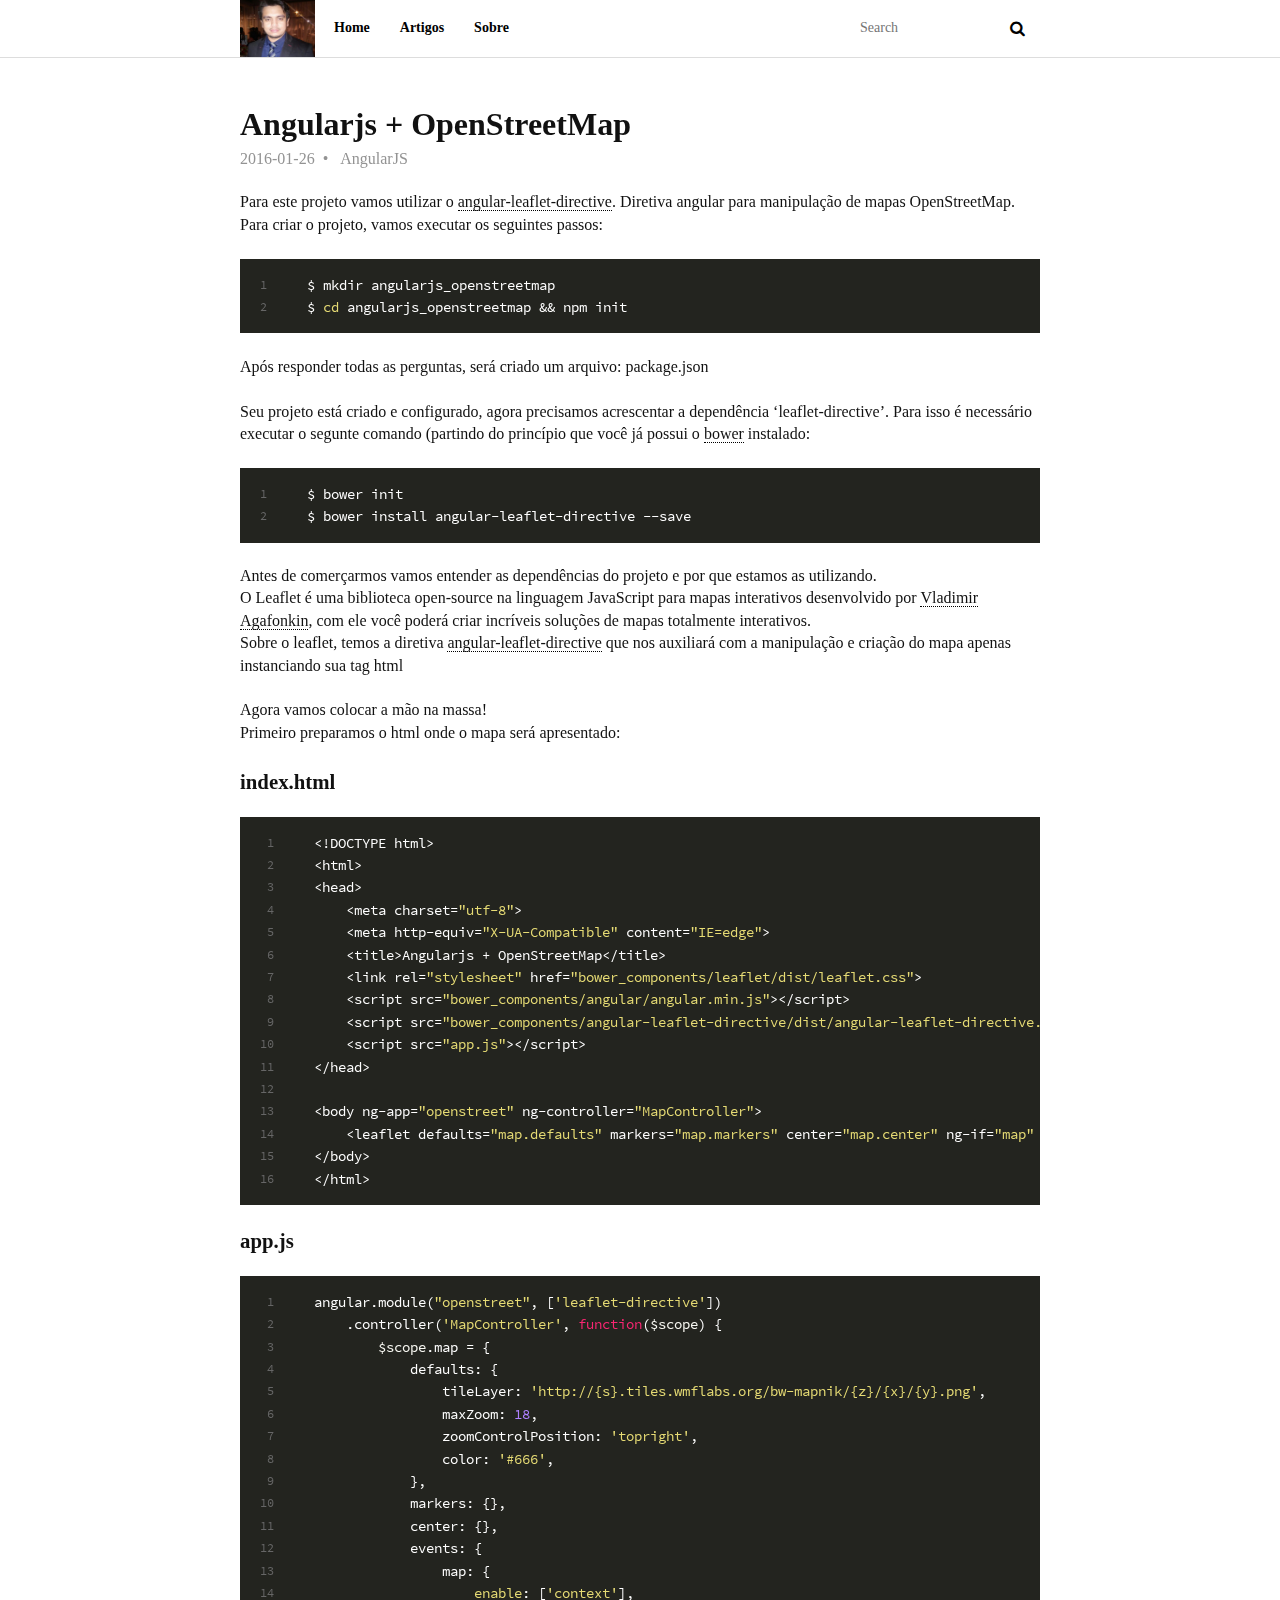
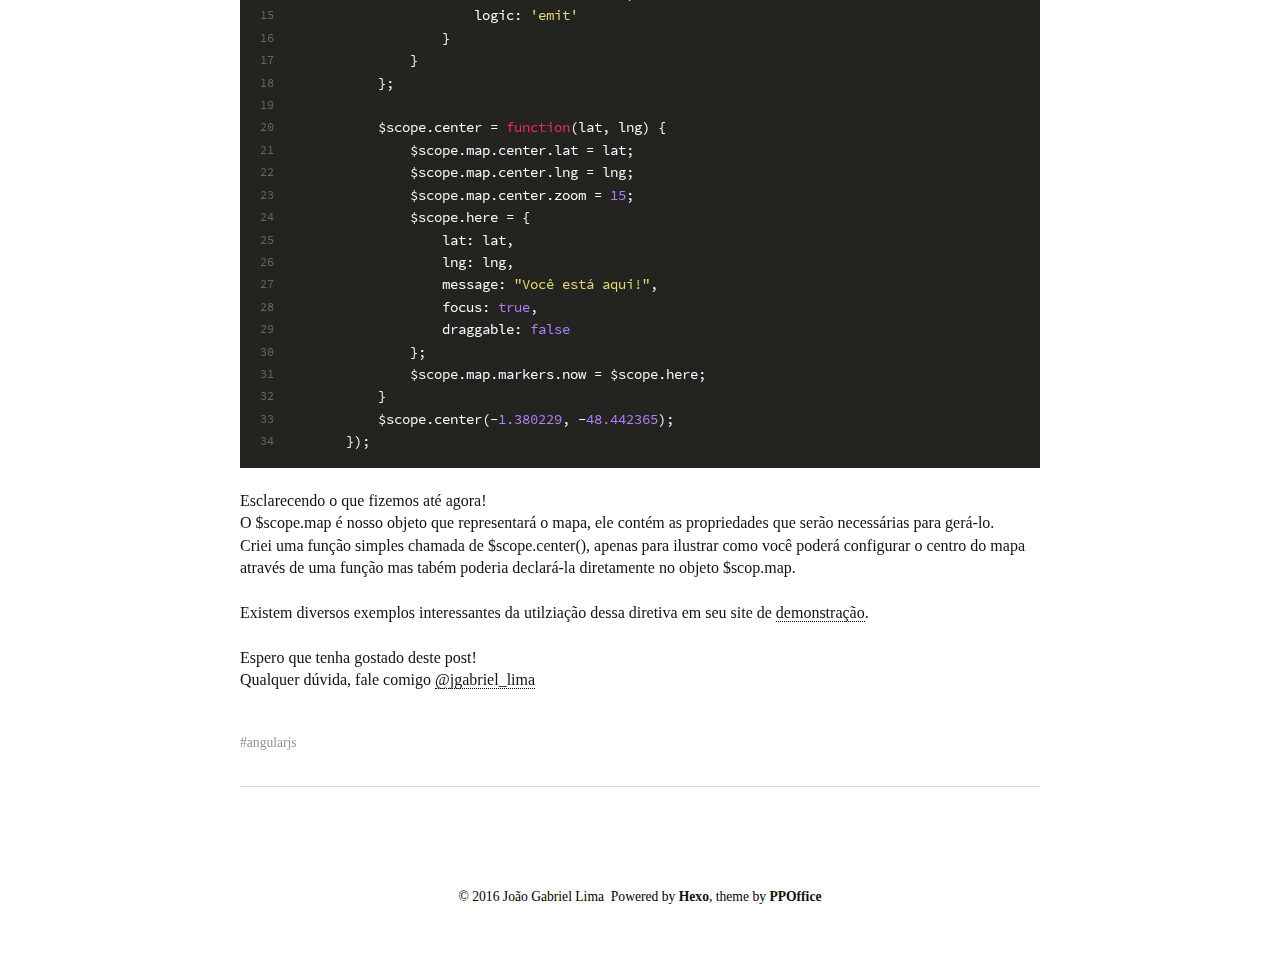
==== index.html @ 594dba48 "Site updated: 2016-01-29 02:01:02" ====
<!DOCTYPE html>
<html>
<head>
  <meta charset="utf-8">
  
  <title>João Gabriel Lima</title>
  <meta name="viewport" content="width=device-width, initial-scale=1, maximum-scale=1">
  <meta name="description" content="jgabriel_lima">
<meta property="og:type" content="website">
<meta property="og:title" content="João Gabriel Lima">
<meta property="og:url" content="http://jgabriellima.github.io/index.html">
<meta property="og:site_name" content="João Gabriel Lima">
<meta property="og:description" content="jgabriel_lima">
<meta name="twitter:card" content="summary">
<meta name="twitter:title" content="João Gabriel Lima">
<meta name="twitter:description" content="jgabriel_lima">
  
  
    <link rel="icon" href="/favicon.png">
  
  <link href="/webfonts/ptserif/main.css" rel='stylesheet' type='text/css'>
  <link href="/webfonts/source-code-pro/main.css" rel="stylesheet" type="text/css">
  <link rel="stylesheet" href="/css/style.css" type="text/css">
  

</head>

<body>
  <div id="container">
    <header id="header">
  <div id="header-outer" class="outer">
    <div id="header-inner" class="inner">
      <a id="main-nav-toggle" class="nav-icon" href="javascript:;"></a>
      <a id="logo" class="logo" href="/"></a>
      <nav id="main-nav">
        
          <a class="main-nav-link" href="/">Home</a>
        
          <a class="main-nav-link" href="/archives">Artigos</a>
        
          <a class="main-nav-link" href="/about">Sobre</a>
        
      </nav>
      <nav id="sub-nav">
        <div id="search-form-wrap">
          <form action="//google.com/search" method="get" accept-charset="UTF-8" class="search-form"><input type="search" name="q" results="0" class="search-form-input" placeholder="Search"><button type="submit" class="search-form-submit">&#xF002;</button><input type="hidden" name="sitesearch" value="http://jgabriellima.github.io"></form>
        </div>
      </nav>
    </div>
  </div>
</header>
    <section id="main" class="outer">
      <article id="post-OpenStreetMap" class="article article-type-post" itemscope itemprop="blogPost">
  <div class="article-inner">
    
    
      <header class="article-header">
        
  
    <h1 itemprop="name">
      <a class="article-title" href="/2016/01/26/OpenStreetMap/">Angularjs + OpenStreetMap</a>
    </h1>
  

      </header>
    
    <div class="article-meta">
      <a href="/2016/01/26/OpenStreetMap/" class="article-date">
  <time datetime="2016-01-26T21:43:47.000Z" itemprop="datePublished">2016-01-26</time>
</a>
      
  <div class="article-category">
    <a class="article-category-link" href="/categories/AngularJS/">AngularJS</a>
  </div>

      
    </div>
    <div class="article-entry" itemprop="articleBody">
      
        <p>Para este projeto vamos utilizar o <a href="https://github.com/tombatossals/angular-leaflet-directive" target="_blank" rel="external">angular-leaflet-directive</a>. Diretiva angular para manipulação de mapas OpenStreetMap.<br>Para criar o projeto, vamos executar os seguintes passos:</p>
<figure class="highlight bash"><table><tr><td class="gutter"><pre><span class="line">1</span><br><span class="line">2</span><br></pre></td><td class="code"><pre><span class="line">$ mkdir angularjs_openstreetmap</span><br><span class="line">$ <span class="built_in">cd</span> angularjs_openstreetmap &amp;&amp; npm init</span><br></pre></td></tr></table></figure>
<p>Após responder todas as perguntas, será criado um arquivo: package.json</p>
<p>Seu projeto está criado e configurado, agora precisamos acrescentar a dependência ‘leaflet-directive’. Para isso é necessário executar o segunte comando (partindo do princípio que você já possui o <a href="http://bower.io/" target="_blank" rel="external">bower</a> instalado: </p>
<figure class="highlight bash"><table><tr><td class="gutter"><pre><span class="line">1</span><br><span class="line">2</span><br></pre></td><td class="code"><pre><span class="line">$ bower init </span><br><span class="line">$ bower install angular-leaflet-directive --save</span><br></pre></td></tr></table></figure>
<p>Antes de comerçarmos vamos entender as dependências do projeto e por que estamos as utilizando.<br>O Leaflet é uma biblioteca open-source na linguagem JavaScript para mapas interativos desenvolvido por <a href="https://github.com/mourner" target="_blank" rel="external">Vladimir Agafonkin</a>, com ele você poderá criar incríveis soluções de mapas totalmente interativos.<br>Sobre o leaflet, temos a diretiva <a href="https://github.com/tombatossals/angular-leaflet-directive" target="_blank" rel="external">angular-leaflet-directive</a> que nos auxiliará com a manipulação e criação do mapa apenas instanciando sua tag html <leaflet></leaflet></p>
<p>Agora vamos colocar a mão na massa!<br>Primeiro preparamos o html onde o mapa será apresentado:</p>
<h3 id="index-html"><a href="#index-html" class="headerlink" title="index.html"></a>index.html</h3><figure class="highlight bash"><table><tr><td class="gutter"><pre><span class="line">1</span><br><span class="line">2</span><br><span class="line">3</span><br><span class="line">4</span><br><span class="line">5</span><br><span class="line">6</span><br><span class="line">7</span><br><span class="line">8</span><br><span class="line">9</span><br><span class="line">10</span><br><span class="line">11</span><br><span class="line">12</span><br><span class="line">13</span><br><span class="line">14</span><br><span class="line">15</span><br><span class="line">16</span><br></pre></td><td class="code"><pre><span class="line">&lt;!DOCTYPE html&gt;</span><br><span class="line">&lt;html&gt;</span><br><span class="line">&lt;head&gt;</span><br><span class="line">    &lt;meta charset=<span class="string">"utf-8"</span>&gt;</span><br><span class="line">    &lt;meta http-equiv=<span class="string">"X-UA-Compatible"</span> content=<span class="string">"IE=edge"</span>&gt;</span><br><span class="line">    &lt;title&gt;Angularjs + OpenStreetMap&lt;/title&gt;</span><br><span class="line">    &lt;link rel=<span class="string">"stylesheet"</span> href=<span class="string">"bower_components/leaflet/dist/leaflet.css"</span>&gt;</span><br><span class="line">    &lt;script src=<span class="string">"bower_components/angular/angular.min.js"</span>&gt;&lt;/script&gt;</span><br><span class="line">    &lt;script src=<span class="string">"bower_components/angular-leaflet-directive/dist/angular-leaflet-directive.min.js"</span>&gt;&lt;/script&gt;</span><br><span class="line">    &lt;script src=<span class="string">"app.js"</span>&gt;&lt;/script&gt;</span><br><span class="line">&lt;/head&gt;</span><br><span class="line"></span><br><span class="line">&lt;body ng-app=<span class="string">"openstreet"</span> ng-controller=<span class="string">"MapController"</span>&gt;</span><br><span class="line">    &lt;leaflet defaults=<span class="string">"map.defaults"</span> markers=<span class="string">"map.markers"</span> center=<span class="string">"map.center"</span> ng-if=<span class="string">"map"</span> style=<span class="string">"width:100%;height:800px"</span>&gt;&lt;/leaflet&gt;</span><br><span class="line">&lt;/body&gt;</span><br><span class="line">&lt;/html&gt;</span><br></pre></td></tr></table></figure>
<h3 id="app-js"><a href="#app-js" class="headerlink" title="app.js"></a>app.js</h3><figure class="highlight bash"><table><tr><td class="gutter"><pre><span class="line">1</span><br><span class="line">2</span><br><span class="line">3</span><br><span class="line">4</span><br><span class="line">5</span><br><span class="line">6</span><br><span class="line">7</span><br><span class="line">8</span><br><span class="line">9</span><br><span class="line">10</span><br><span class="line">11</span><br><span class="line">12</span><br><span class="line">13</span><br><span class="line">14</span><br><span class="line">15</span><br><span class="line">16</span><br><span class="line">17</span><br><span class="line">18</span><br><span class="line">19</span><br><span class="line">20</span><br><span class="line">21</span><br><span class="line">22</span><br><span class="line">23</span><br><span class="line">24</span><br><span class="line">25</span><br><span class="line">26</span><br><span class="line">27</span><br><span class="line">28</span><br><span class="line">29</span><br><span class="line">30</span><br><span class="line">31</span><br><span class="line">32</span><br><span class="line">33</span><br><span class="line">34</span><br></pre></td><td class="code"><pre><span class="line">angular.module(<span class="string">"openstreet"</span>, [<span class="string">'leaflet-directive'</span>])</span><br><span class="line">    .controller(<span class="string">'MapController'</span>, <span class="keyword">function</span>(<span class="variable">$scope</span>) &#123;</span><br><span class="line">        <span class="variable">$scope</span>.map = &#123;</span><br><span class="line">            defaults: &#123;</span><br><span class="line">                tileLayer: <span class="string">'http://&#123;s&#125;.tiles.wmflabs.org/bw-mapnik/&#123;z&#125;/&#123;x&#125;/&#123;y&#125;.png'</span>,</span><br><span class="line">                maxZoom: <span class="number">18</span>,</span><br><span class="line">                zoomControlPosition: <span class="string">'topright'</span>,</span><br><span class="line">                color: <span class="string">'#666'</span>,</span><br><span class="line">            &#125;,</span><br><span class="line">            markers: &#123;&#125;,</span><br><span class="line">            center: &#123;&#125;,</span><br><span class="line">            events: &#123;</span><br><span class="line">                map: &#123;</span><br><span class="line">                    <span class="built_in">enable</span>: [<span class="string">'context'</span>],</span><br><span class="line">                    logic: <span class="string">'emit'</span></span><br><span class="line">                &#125;</span><br><span class="line">            &#125;</span><br><span class="line">        &#125;;</span><br><span class="line"></span><br><span class="line">        <span class="variable">$scope</span>.center = <span class="keyword">function</span>(lat, lng) &#123;</span><br><span class="line">            <span class="variable">$scope</span>.map.center.lat = lat;</span><br><span class="line">            <span class="variable">$scope</span>.map.center.lng = lng;</span><br><span class="line">            <span class="variable">$scope</span>.map.center.zoom = <span class="number">15</span>;</span><br><span class="line">            <span class="variable">$scope</span>.here = &#123;</span><br><span class="line">                lat: lat,</span><br><span class="line">                lng: lng,</span><br><span class="line">                message: <span class="string">"Você está aqui!"</span>,</span><br><span class="line">                focus: <span class="literal">true</span>,</span><br><span class="line">                draggable: <span class="literal">false</span></span><br><span class="line">            &#125;;</span><br><span class="line">            <span class="variable">$scope</span>.map.markers.now = <span class="variable">$scope</span>.here;</span><br><span class="line">        &#125;</span><br><span class="line">        <span class="variable">$scope</span>.center(-<span class="number">1.380229</span>, -<span class="number">48.442365</span>);</span><br><span class="line">    &#125;);</span><br></pre></td></tr></table></figure>
<p>Esclarecendo o que fizemos até agora!<br>O $scope.map é nosso objeto que representará o mapa, ele contém as propriedades que serão necessárias para gerá-lo.<br>Criei uma função simples chamada de $scope.center(), apenas para ilustrar como você poderá configurar o centro do mapa através de uma função mas tabém poderia declará-la diretamente no objeto $scop.map. </p>
<p>Existem diversos exemplos interessantes da utilziação dessa diretiva em seu site de <a href="http://tombatossals.github.io/angular-leaflet-directive/#!/examples/simple-map" target="_blank" rel="external">demonstração</a>.</p>
<p>Espero que tenha gostado deste post!<br>Qualquer dúvida, fale comigo <a href="http://twitter.com/jgabriel_lima" target="_blank" rel="external">@jgabriel_lima</a></p>

      
    </div>
    
    
      <footer class="article-footer">
        
  <ul class="article-tag-list"><li class="article-tag-list-item"><a class="article-tag-list-link" href="/tags/angularjs/">angularjs</a></li></ul>

      </footer>
    
  </div>
  
</article>


    </section>
    <footer id="footer">
  
  <div class="outer">
    <div id="footer-info" class="inner">
      &copy; 2016 João Gabriel Lima&nbsp;
      Powered by <a href="http://hexo.io/" target="_blank">Hexo</a>, theme by <a href="http://github.com/ppoffice">PPOffice</a>
    </div>
  </div>
</footer>
    

<script src="/js/jquery.min.js"></script>


  <link rel="stylesheet" href="/fancybox/jquery.fancybox.css" type="text/css">
  <script src="/fancybox/jquery.fancybox.pack.js" type="text/javascript"></script>


<script src="/js/script.js" type="text/javascript"></script>
  </div>
</body>
</html>
---- webfonts/ptserif/main.css ----
/* cyrillic-ext */
@font-face {
  font-family: 'PT Serif';
  font-style: normal;
  font-weight: 400;
  src: local('PT Serif'), local('PTSerif-Regular'), url(fonts/5hX15RUpPERmeybVlLQEWBTbgVql8nDJpwnrE27mub0.woff2) format('woff2');
  unicode-range: U+0460-052F, U+20B4, U+2DE0-2DFF, U+A640-A69F;
}
/* cyrillic */
@font-face {
  font-family: 'PT Serif';
  font-style: normal;
  font-weight: 400;
  src: local('PT Serif'), local('PTSerif-Regular'), url(fonts/fU0HAfLiPHGlZhZpY6M7dBTbgVql8nDJpwnrE27mub0.woff2) format('woff2');
  unicode-range: U+0400-045F, U+0490-0491, U+04B0-04B1, U+2116;
}
/* latin-ext */
@font-face {
  font-family: 'PT Serif';
  font-style: normal;
  font-weight: 400;
  src: local('PT Serif'), local('PTSerif-Regular'), url(fonts/CPRt--GVMETgA6YEaoGitxTbgVql8nDJpwnrE27mub0.woff2) format('woff2');
  unicode-range: U+0100-024F, U+1E00-1EFF, U+20A0-20AB, U+20AD-20CF, U+2C60-2C7F, U+A720-A7FF;
}
/* latin */
@font-face {
  font-family: 'PT Serif';
  font-style: normal;
  font-weight: 400;
  src: local('PT Serif'), local('PTSerif-Regular'), url(fonts/I-OtoJZa3TeyH6D9oli3ifesZW2xOQ-xsNqO47m55DA.woff2) format('woff2');
  unicode-range: U+0000-00FF, U+0131, U+0152-0153, U+02C6, U+02DA, U+02DC, U+2000-206F, U+2074, U+20AC, U+2212, U+2215, U+E0FF, U+EFFD, U+F000;
}
/* cyrillic-ext */
@font-face {
  font-family: 'PT Serif';
  font-style: normal;
  font-weight: 700;
  src: local('PT Serif Bold'), local('PTSerif-Bold'), url(fonts/QABk9IxT-LFTJ_dQzv7xpDTOQ_MqJVwkKsUn0wKzc2I.woff2) format('woff2');
  unicode-range: U+0460-052F, U+20B4, U+2DE0-2DFF, U+A640-A69F;
}
/* cyrillic */
@font-face {
  font-family: 'PT Serif';
  font-style: normal;
  font-weight: 700;
  src: local('PT Serif Bold'), local('PTSerif-Bold'), url(fonts/QABk9IxT-LFTJ_dQzv7xpDUj_cnvWIuuBMVgbX098Mw.woff2) format('woff2');
  unicode-range: U+0400-045F, U+0490-0491, U+04B0-04B1, U+2116;
}
/* latin-ext */
@font-face {
  font-family: 'PT Serif';
  font-style: normal;
  font-weight: 700;
  src: local('PT Serif Bold'), local('PTSerif-Bold'), url(fonts/QABk9IxT-LFTJ_dQzv7xpCYE0-AqJ3nfInTTiDXDjU4.woff2) format('woff2');
  unicode-range: U+0100-024F, U+1E00-1EFF, U+20A0-20AB, U+20AD-20CF, U+2C60-2C7F, U+A720-A7FF;
}
/* latin */
@font-face {
  font-family: 'PT Serif';
  font-style: normal;
  font-weight: 700;
  src: local('PT Serif Bold'), local('PTSerif-Bold'), url(fonts/QABk9IxT-LFTJ_dQzv7xpI4P5ICox8Kq3LLUNMylGO4.woff2) format('woff2');
  unicode-range: U+0000-00FF, U+0131, U+0152-0153, U+02C6, U+02DA, U+02DC, U+2000-206F, U+2074, U+20AC, U+2212, U+2215, U+E0FF, U+EFFD, U+F000;
}
/* cyrillic-ext */
@font-face {
  font-family: 'PT Serif';
  font-style: italic;
  font-weight: 400;
  src: local('PT Serif Italic'), local('PTSerif-Italic'), url(fonts/O_WhD9hODL16N4KLHLX7xSEAvth_LlrfE80CYdSH47w.woff2) format('woff2');
  unicode-range: U+0460-052F, U+20B4, U+2DE0-2DFF, U+A640-A69F;
}
/* cyrillic */
@font-face {
  font-family: 'PT Serif';
  font-style: italic;
  font-weight: 400;
  src: local('PT Serif Italic'), local('PTSerif-Italic'), url(fonts/3Nwg9VzlwLXPq3fNKwVRMCEAvth_LlrfE80CYdSH47w.woff2) format('woff2');
  unicode-range: U+0400-045F, U+0490-0491, U+04B0-04B1, U+2116;
}
/* latin-ext */
@font-face {
  font-family: 'PT Serif';
  font-style: italic;
  font-weight: 400;
  src: local('PT Serif Italic'), local('PTSerif-Italic'), url(fonts/b31S45a_TNgaBApZhTgE6CEAvth_LlrfE80CYdSH47w.woff2) format('woff2');
  unicode-range: U+0100-024F, U+1E00-1EFF, U+20A0-20AB, U+20AD-20CF, U+2C60-2C7F, U+A720-A7FF;
}
/* latin */
@font-face {
  font-family: 'PT Serif';
  font-style: italic;
  font-weight: 400;
  src: local('PT Serif Italic'), local('PTSerif-Italic'), url(fonts/03aPdn7fFF3H6ngCgAlQzPk_vArhqVIZ0nv9q090hN8.woff2) format('woff2');
  unicode-range: U+0000-00FF, U+0131, U+0152-0153, U+02C6, U+02DA, U+02DC, U+2000-206F, U+2074, U+20AC, U+2212, U+2215, U+E0FF, U+EFFD, U+F000;
}
---- webfonts/source-code-pro/main.css ----
/* latin-ext */
@font-face {
  font-family: 'Source Code Pro';
  font-style: normal;
  font-weight: 400;
  src: local('Source Code Pro'), local('SourceCodePro-Regular'), url(fonts/mrl8jkM18OlOQN8JLgasDy2Q8seG17bfDXYR_jUsrzg.woff2) format('woff2');
  unicode-range: U+0100-024F, U+1E00-1EFF, U+20A0-20AB, U+20AD-20CF, U+2C60-2C7F, U+A720-A7FF;
}
/* latin */
@font-face {
  font-family: 'Source Code Pro';
  font-style: normal;
  font-weight: 400;
  src: local('Source Code Pro'), local('SourceCodePro-Regular'), url(fonts/mrl8jkM18OlOQN8JLgasD9V_2ngZ8dMf8fLgjYEouxg.woff2) format('woff2');
  unicode-range: U+0000-00FF, U+0131, U+0152-0153, U+02C6, U+02DA, U+02DC, U+2000-206F, U+2074, U+20AC, U+2212, U+2215, U+E0FF, U+EFFD, U+F000;
}
---- css/style.css ----
html,
body,
div,
span,
applet,
object,
iframe,
h1,
h2,
h3,
h4,
h5,
h6,
p,
blockquote,
pre,
a,
abbr,
acronym,
address,
big,
cite,
code,
del,
dfn,
em,
img,
ins,
kbd,
q,
s,
samp,
small,
strike,
strong,
sub,
sup,
tt,
var,
dl,
dt,
dd,
ol,
ul,
li,
fieldset,
form,
label,
legend,
table,
caption,
tbody,
tfoot,
thead,
tr,
th,
td {
  margin: 0;
  padding: 0;
  border: 0;
  outline: 0;
  font-weight: inherit;
  font-style: inherit;
  font-family: inherit;
  font-size: 100%;
  vertical-align: baseline;
}
body {
  line-height: 1;
  color: #000;
  background: #fff;
}
ol,
ul {
  list-style: none;
}
table {
  border-collapse: separate;
  border-spacing: 0;
  vertical-align: middle;
}
caption,
th,
td {
  text-align: left;
  font-weight: normal;
  vertical-align: middle;
}
a img {
  border: none;
}
input,
button {
  margin: 0;
  padding: 0;
  font: 16px 'Microsoft Yahei', serif;
}
input::-moz-focus-inner,
button::-moz-focus-inner {
  border: 0;
  padding: 0;
}
@font-face {
  font-family: FontAwesome;
  font-style: normal;
  font-weight: normal;
  src: url("fonts/fontawesome-webfont.eot?v=#4.0.3");
  src: url("fonts/fontawesome-webfont.eot?#iefix&v=#4.0.3") format("embedded-opentype"), url("fonts/fontawesome-webfont.woff?v=#4.0.3") format("woff"), url("fonts/fontawesome-webfont.ttf?v=#4.0.3") format("truetype"), url("fonts/fontawesome-webfont.svg#fontawesomeregular?v=#4.0.3") format("svg");
}
html,
body,
#container {
  height: 100%;
}
body {
  background: #fff;
  font: 16px 'Microsoft Yahei', serif;
  -webkit-text-size-adjust: 100%;
}
.outer {
  max-width: 800px;
  margin: 0 auto;
}
.outer:before,
.outer:after {
  content: "";
  display: table;
}
.outer:after {
  clear: both;
}
@media screen and (max-width: 839px) {
  .outer {
    padding: 0 20px;
  }
}
.left,
.alignleft {
  float: left;
}
.right,
.alignright {
  float: right;
}
.clear {
  clear: both;
}
#container {
  position: relative;
}
.logo {
  width: 94px;
  height: 57px;
  background-image: url("images/logo.png");
  -webkit-background-size: 75px 69px;
  -moz-background-size: 75px 69px;
  background-size: 75px 69px;
  background-position: left center;
  background-repeat: no-repeat;
}
.logo-text {
  width: auto;
  color: #000;
  font-size: 24px;
  font-weight: 700;
  line-height: 57px;
  margin-right: 25px;
  text-decoration: none;
  background-image: none;
}
.article-meta a,
a.article-title,
.article-entry a,
.article-more-link a,
#comments a,
.archive-year-wrap a,
.archive-category-wrap a,
.archive-tag-wrap a,
.archive-article-title,
#page-nav a,
#footer a,
.article-entry .gist .gist-file .gist-meta a,
.layout-wrap-inner .category-list a,
.tag-cloud a {
  color: #111;
  text-decoration: none;
  border-bottom: 1px dotted transparent;
}
.article-meta a:hover,
a.article-title:hover,
.article-entry a:hover,
.article-more-link a:hover,
#comments a:hover,
.archive-year-wrap a:hover,
.archive-category-wrap a:hover,
.archive-tag-wrap a:hover,
.archive-article-title:hover,
#page-nav a:hover,
#footer a:hover,
.article-entry .gist .gist-file .gist-meta a:hover,
.layout-wrap-inner .category-list a:hover,
.tag-cloud a:hover {
  border-bottom-color: #000;
}
.article-entry a {
  border-bottom: 1px dotted #000;
}
.article-entry h1 {
  font-size: 2em;
}
.article-entry h2 {
  font-size: 1.5em;
}
.article-entry h3 {
  font-size: 1.3em;
}
.article-entry h4 {
  font-size: 1.2em;
}
.article-entry h5 {
  font-size: 1em;
}
.article-entry h6 {
  font-size: 1em;
  color: #939393;
}
.article-entry hr {
  border: 1px dashed #ddd;
}
.article-entry strong {
  font-weight: bold;
}
.article-entry em,
.article-entry cite {
  font-style: italic;
}
.article-entry sup,
.article-entry sub {
  font-size: 0.75em;
  line-height: 0;
  position: relative;
  vertical-align: baseline;
}
.article-entry sup {
  top: -0.5em;
}
.article-entry sub {
  bottom: -0.2em;
}
.article-entry small {
  font-size: 0.85em;
}
.article-entry acronym,
.article-entry abbr {
  border-bottom: 1px dotted;
}
.article-entry ul,
.article-entry ol,
.article-entry dl {
  margin: 0 20px;
  line-height: 1.4em;
}
.article-entry ul ul,
.article-entry ol ul,
.article-entry ul ol,
.article-entry ol ol {
  margin-top: 0;
  margin-bottom: 0;
}
.article-entry ul {
  list-style: disc;
}
.article-entry ol {
  list-style: decimal;
}
.article-entry dt {
  font-weight: bold;
}
#header {
  font-size: 14px;
  position: relative;
  border-bottom: 1px solid #ddd;
}
#header.mobile-on #main-nav,
#header.mobile-on #sub-nav {
  display: block;
}
#header-outer {
  height: 100%;
  position: relative;
}
#header-inner {
  position: relative;
  overflow: hidden;
}
#main-nav {
  float: left;
  margin-left: -15px;
}
.main-nav-link,
#main-nav-toggle,
.search-form-submit {
  float: left;
  color: #000;
  text-decoration: none;
  -webkit-transition: opacity 0.2s;
  -moz-transition: opacity 0.2s;
  -ms-transition: opacity 0.2s;
  transition: opacity 0.2s;
  display: block;
  padding: 20px 15px;
}
.main-nav-link {
  font-weight: 600;
}
@media screen and (max-width: 839px) {
  .main-nav-link {
    float: none;
    text-align: center;
  }
}
#main-nav-toggle {
  display: none;
  font-size: 16px;
  margin-left: -15px;
  font-family: FontAwesome;
}
#main-nav-toggle:before {
  content: "\f0c9";
}
@media screen and (max-width: 839px) {
  #main-nav-toggle {
    display: block;
  }
}
#logo {
  float: left;
}
@media screen and (max-width: 839px) {
  #logo {
    float: none;
    margin: 0 auto;
    display: block;
    background-position: center;
  }
}
#sub-nav {
  float: right;
}
@media screen and (max-width: 839px) {
  #main-nav,
  #sub-nav {
    display: none;
    float: none;
  }
}
#search-form-wrap {
  top: 15px;
  padding: 20px 15px;
}
@media screen and (max-width: 839px) {
  #search-form-wrap {
    text-align: center;
  }
}
.search-form:before,
.search-form:after {
  content: "";
  display: table;
}
.search-form:after {
  clear: both;
}
@media screen and (max-width: 839px) {
  .search-form {
    display: inline-block;
  }
}
.search-form-input {
  width: 150px;
  border: none;
  float: left;
  font-size: 14px;
  background: none;
  color: #111;
  outline: none;
}
.search-form-input::-webkit-search-results-decoration,
.search-form-input::-webkit-search-cancel-button {
  -webkit-appearance: none;
}
.search-form-submit {
  float: left;
  padding: 0;
  font-family: FontAwesome;
  border: none;
  background: none;
  cursor: pointer;
}
.article {
  margin: 50px 0;
  border-bottom: 1px solid #ddd;
}
.article-inner {
  margin-bottom: 15px;
  overflow: hidden;
}
.article-meta:before,
.article-meta:after {
  content: "";
  display: table;
}
.article-meta:after {
  clear: both;
}
.article-meta a {
  color: #939393;
}
.article-date {
  float: left;
}
.article-category {
  float: left;
  margin-left: 8px;
  color: #939393;
}
.article-category:before {
  content: "\2022";
}
.article-category span {
  margin-left: 8px;
}
.article-category-link {
  margin-left: 8px;
}
.article-comment-link-wrap {
  float: left;
  margin-left: 8px;
  color: #939393;
}
.article-comment-link-wrap:before {
  content: "\2022";
}
.article-comment-link {
  margin-left: 8px;
}
.article-header {
  margin-bottom: 10px;
}
.article-title {
  font-size: 2em;
  font-weight: 700;
  line-height: 1em;
}
.article-entry {
  color: #111;
  padding: 0;
}
.article-entry:before,
.article-entry:after {
  content: "";
  display: table;
}
.article-entry:after {
  clear: both;
}
.article-entry p,
.article-entry table {
  line-height: 1.4em;
  margin: 1.4em 0;
}
.article-entry h1,
.article-entry h2,
.article-entry h3,
.article-entry h4,
.article-entry h5,
.article-entry h6 {
  font-weight: 600;
  line-height: 1.4em;
  margin: 1em 0;
}
.article-entry ul,
.article-entry ol,
.article-entry dl {
  margin-top: 1.4em;
  margin-bottom: 1.4em;
}
.article-entry img,
.article-entry video {
  max-width: 100%;
  height: auto;
  display: block;
  margin: auto;
}
.article-entry iframe {
  border: none;
}
.article-entry table {
  width: 100%;
  border-collapse: collapse;
  border-spacing: 0;
}
.article-entry th {
  font-weight: 600;
  border-bottom: 3px solid #ddd;
  padding-bottom: 0.5em;
}
.article-entry td {
  border-bottom: 1px solid #ddd;
  padding: 10px 0;
}
.article-entry blockquote {
  font-family: 'Microsoft Yahei', serif;
  font-size: 1.4em;
  margin: 1.4em 20px;
  text-align: center;
}
.article-entry blockquote footer {
  font-size: 16px;
  margin: 1.4em 0;
  font-family: font-sans;
}
.article-entry blockquote footer cite:before {
  content: "—";
  padding: 0 0.5em;
}
.article-entry .pullquote {
  text-align: left;
  width: 45%;
  margin: 0;
}
.article-entry .pullquote.left {
  margin-left: 0.5em;
  margin-right: 1em;
}
.article-entry .pullquote.right {
  margin-right: 0.5em;
  margin-left: 1em;
}
.article-entry .caption {
  color: #939393;
  display: block;
  font-size: 0.9em;
  margin-top: 0.5em;
  position: relative;
  text-align: center;
}
.article-entry .video-container {
  position: relative;
  padding-top: 56.25%;
  height: 0;
  overflow: hidden;
}
.article-entry .video-container iframe,
.article-entry .video-container object,
.article-entry .video-container embed {
  position: absolute;
  top: 0;
  left: 0;
  width: 100%;
  height: 100%;
  margin-top: 0;
}
.article-more-link a {
  color: #939393;
  border-bottom-color: #939393;
}
.article-footer {
  font-size: 0.85em;
  padding: 1.4em 0;
  line-height: 1.4em;
  margin: 0;
}
.article-footer:before,
.article-footer:after {
  content: "";
  display: table;
}
.article-footer:after {
  clear: both;
}
.article-footer a {
  color: #939393;
  text-decoration: none;
}
.article-footer a:hover {
  color: #111;
}
.article-tag-list-item {
  float: left;
  margin-right: 10px;
}
.article-tag-list-link:before {
  content: "#";
}
#article-nav {
  position: relative;
  margin: 20px 0;
}
#article-nav:before,
#article-nav:after {
  content: "";
  display: table;
}
#article-nav:after {
  clear: both;
}
.article-nav-link-wrap {
  text-decoration: none;
  text-shadow: 0 1px #fff;
  color: #939393;
  -webkit-box-sizing: border-box;
  -moz-box-sizing: border-box;
  box-sizing: border-box;
  text-align: center;
  display: block;
}
.article-nav-link-wrap:hover {
  color: #111;
}
@media screen and (min-width: 840px) {
  .article-nav-link-wrap {
    width: 50%;
    margin-top: 0;
    margin-top: 50px;
  }
}
#article-nav-newer {
  float: left;
  text-align: left;
}
#article-nav-older {
  float: right;
  text-align: right;
}
.article-nav-caption {
  text-transform: uppercase;
  letter-spacing: 2px;
  color: #ddd;
  line-height: 1em;
  font-weight: 600;
}
#article-nav-newer .article-nav-caption {
  margin-right: -2px;
}
.article-nav-title {
  font-size: 0.85em;
  line-height: 1.4em;
  margin-top: 0.5em;
}
.article-gallery {
  background: #000;
  position: relative;
}
.article-gallery-photos {
  position: relative;
  overflow: hidden;
}
.article-gallery-img {
  display: none;
  max-width: 100%;
}
.article-gallery-img:first-child {
  display: block;
}
.article-gallery-img.loaded {
  position: absolute;
  display: block;
}
.article-gallery-img img {
  display: block;
  max-width: 100%;
  margin: 0 auto;
}
.article-toc {
  display: none;
  position: fixed;
  left: 50%;
  top: 110px;
  font-size: 0.9em;
  width: 260px;
  margin-left: 400px;
  padding-left: 20px;
  overflow-y: auto;
  line-height: 1.4em;
  max-height: 40.32em;
}
.article-toc h3 {
  font-weight: bold;
  margin-left: 20px;
}
.article-toc .toc-item {
  list-style: none;
  margin-left: 20px;
}
.article-toc .toc-item a {
  color: #000;
  text-decoration: none;
}
@media screen and (min-width: 1400px) {
  .article-toc {
    display: block;
  }
}
#comments {
  margin: 50px 0;
}
.archives-wrap {
  margin: 50px 0;
}
.archives:before,
.archives:after {
  content: "";
  display: table;
}
.archives:after {
  clear: both;
}
.archive-year-wrap,
.archive-category-wrap,
.archive-tag-wrap {
  font-size: 1.4em;
  margin-bottom: 1em;
}
.archives {
  margin-left: 5px;
  border-left: 1px solid #ddd;
}
.archive-article-inner {
  padding: 10px 10px 10px 12px;
  margin: 15px 0 15px -2px;
  border-left: 3px solid transparent;
}
.archive-article-inner:hover {
  border-left-color: #000;
}
.archive-article-footer {
  margin-top: 1em;
}
.archive-article-date {
  color: #939393;
  text-decoration: none;
  font-size: 0.85em;
  line-height: 1em;
  margin-bottom: 0.5em;
  display: block;
}
#page-nav {
  margin: 50px auto;
  text-align: center;
  overflow: hidden;
}
#page-nav:before,
#page-nav:after {
  content: "";
  display: table;
}
#page-nav:after {
  clear: both;
}
#page-nav a,
#page-nav span {
  width: 36px;
  height: 36px;
  margin: 0 5px;
  line-height: 36px;
  text-align: center;
}
#page-nav a.prev,
#page-nav a.next {
  margin: 0;
  width: auto;
}
#page-nav .prev {
  float: left;
}
#page-nav .next {
  float: right;
}
#page-nav .page-number {
  display: inline-block;
}
@media screen and (max-width: 839px) {
  #page-nav .page-number {
    display: none;
  }
}
#page-nav .current {
  color: #fff;
  -webkit-border-radius: 18px;
  border-radius: 18px;
  background-color: #000;
}
#page-nav .space {
  color: #ddd;
}
#footer {
  padding: 50px 0;
  text-align: center;
}
#footer a {
  font-weight: 600;
}
#footer-info {
  line-height: 1.4em;
  font-size: 0.85em;
}
.article-entry pre,
.article-entry .highlight {
  margin: 0;
  font-size: 14px;
  background: #23241f;
  padding: 15px 0;
  overflow: auto;
  color: #fff;
  line-height: 22.4px;
}
.article-entry .highlight .gutter pre,
.article-entry .gist .gist-file .gist-data .line-numbers {
  color: #666;
  font-size: 0.85em;
}
.article-entry pre,
.article-entry code {
  font-family: "Source Code Pro", Consolas, Monaco, Menlo, Consolas, monospace, '华文中宋';
}
.article-entry code {
  background: #f2f2f2;
  padding: 0 0.3em;
}
.article-entry pre {
  padding: 20px;
}
.article-entry pre code {
  background: none;
  text-shadow: none;
  padding: 0;
}
.article-entry pre .highlight {
  padding: 0;
}
.article-entry .highlight pre {
  border: none;
  margin: 0;
  padding: 0 20px;
}
.article-entry .highlight table {
  margin: 0;
  width: auto;
}
.article-entry .highlight td {
  border: none;
  padding: 0;
}
.article-entry .highlight figcaption {
  font-size: 0.85em;
  color: highlight-comment;
  line-height: 1em;
  margin-bottom: 1em;
}
.article-entry .highlight figcaption:before,
.article-entry .highlight figcaption:after {
  content: "";
  display: table;
}
.article-entry .highlight figcaption:after {
  clear: both;
}
.article-entry .highlight figcaption a {
  float: right;
}
.article-entry .highlight .gutter pre {
  text-align: right;
}
.article-entry .highlight .line {
  height: 22.4px;
}
.article-entry .gist {
  margin: 0;
  padding: 15px 0;
}
.article-entry .gist .gist-file {
  border: none;
  font-family: "Source Code Pro", Consolas, Monaco, Menlo, Consolas, monospace, '华文中宋';
  margin: 0;
}
.article-entry .gist .gist-file .gist-data {
  background: none;
  border: none;
}
.article-entry .gist .gist-file .gist-data .line-numbers {
  background: none;
  border: none;
  padding: 0 20px 0 0;
}
.article-entry .gist .gist-file .gist-data .line-data {
  padding: 0 !important;
}
.article-entry .gist .gist-file .highlight {
  margin: 0;
  padding: 0;
  border: none;
}
.article-entry .gist .gist-file .gist-meta {
  background: highlight-background;
  color: highlight-comment;
  font: 0.85em font-sans;
  text-shadow: 0 0;
  padding: 0;
  margin-top: 1em;
}
.article-entry .gist .gist-file .gist-meta a {
  font-weight: normal;
}
.article-entry .gist .gist-file .gist-meta a:hover {
  text-decoration: underline;
}
pre .tag,
pre .css .rules,
pre .css .value,
pre .css .function,
pre .preprocessor,
pre .pragma {
  color: #f8f8f2;
}
pre .strongemphasis,
pre .strong,
pre .emphasis {
  color: #a8a8a2;
}
pre .bullet,
pre .blockquote,
pre .horizontal_rule,
pre .number,
pre .regexp,
pre .alias .keyword,
pre .literal,
pre .hexcolor {
  color: #ae81ff;
}
pre .tag .value,
pre .code,
pre .title,
pre .css .class,
pre .class .title:last-child {
  color: #a6e22e;
}
pre .link_url {
  font-size: 80%;
}
pre .strong,
pre .strongemphasis {
  font-weight: bold;
}
pre .emphasis,
pre .strongemphasis,
pre .class .title:last-child {
  font-style: italic;
}
pre .keyword,
pre .function,
pre .change,
pre .winutils,
pre .flow,
pre .nginx .title,
pre .tex .special,
pre .header,
pre .attribute,
pre .symbol,
pre .symbol .string,
pre .tag .title,
pre .value,
pre .alias .keyword:first-child,
pre .css .tag,
pre .css .unit,
pre .css .important {
  color: #f92672;
}
pre .function .keyword,
pre .class .keyword:first-child,
pre .constant,
pre .css .attribute {
  color: #66d9ef;
}
pre .variable,
pre .params,
pre .class .title {
  color: #f8f8f2;
}
pre .string,
pre .css .id,
pre .subst,
pre .type,
pre .ruby .class .parent,
pre .built_in,
pre .django .template_tag,
pre .django .variable,
pre .smalltalk .class,
pre .django .filter .argument,
pre .smalltalk .localvars,
pre .smalltalk .array,
pre .attr_selector,
pre .pseudo,
pre .addition,
pre .stream,
pre .envvar,
pre .apache .tag,
pre .apache .cbracket,
pre .tex .command,
pre .prompt,
pre .link_label,
pre .link_url {
  color: #e6db74;
}
pre .comment,
pre .javadoc,
pre .annotation,
pre .decorator,
pre .template_comment,
pre .pi,
pre .doctype,
pre .deletion,
pre .shebang,
pre .apache .sqbracket,
pre .tex .formula {
  color: #75715e;
}
pre .coffeescript .javascript,
pre .javascript .xml,
pre .tex .formula,
pre .xml .javascript,
pre .xml .vbscript,
pre .xml .css,
pre .xml .cdata,
pre .xml .php,
pre .php .xml {
  opacity: 0.5;
}
.layout-wrap {
  margin: 50px 0;
}
.layout-title {
  font-size: 1.4em;
  margin-bottom: 1em;
}
.layout-wrap-inner .category-list,
.layout-wrap-inner .category-list-child {
  line-height: 1.8em;
}
.layout-wrap-inner .category-list:before,
.layout-wrap-inner .category-list-child:before,
.layout-wrap-inner .category-list:after,
.layout-wrap-inner .category-list-child:after {
  content: "";
  display: table;
}
.layout-wrap-inner .category-list:after,
.layout-wrap-inner .category-list-child:after {
  clear: both;
}
.layout-wrap-inner .category-list-child {
  margin-left: 24px;
}
.layout-wrap-inner li:before {
  content: '>';
  float: left;
  padding: 0 16px 0 0;
}
.layout-wrap-inner .category-list-count {
  margin-left: 8px;
  color: #939393;
}
.layout-wrap-inner .category-list-count:before {
  content: '(';
}
.layout-wrap-inner .category-list-count:after {
  content: ')';
}
.tag-cloud a {
  margin-right: 8px;
}
.tag-cloud a:before {
  content: '#';
}
.fancybox-skin {
  padding: 0 !important;
  -webkit-border-radius: 0;
  border-radius: 0;
  font-family: 'Microsoft Yahei', serif;
}
.fancybox-skin .fancybox-title .child {
  background: none;
  font-weight: 400;
  font-size: 16px;
  font-family: 'Microsoft Yahei', serif;
  text-shadow: 1px 3px 3px rgba(0,0,0,0.5);
}
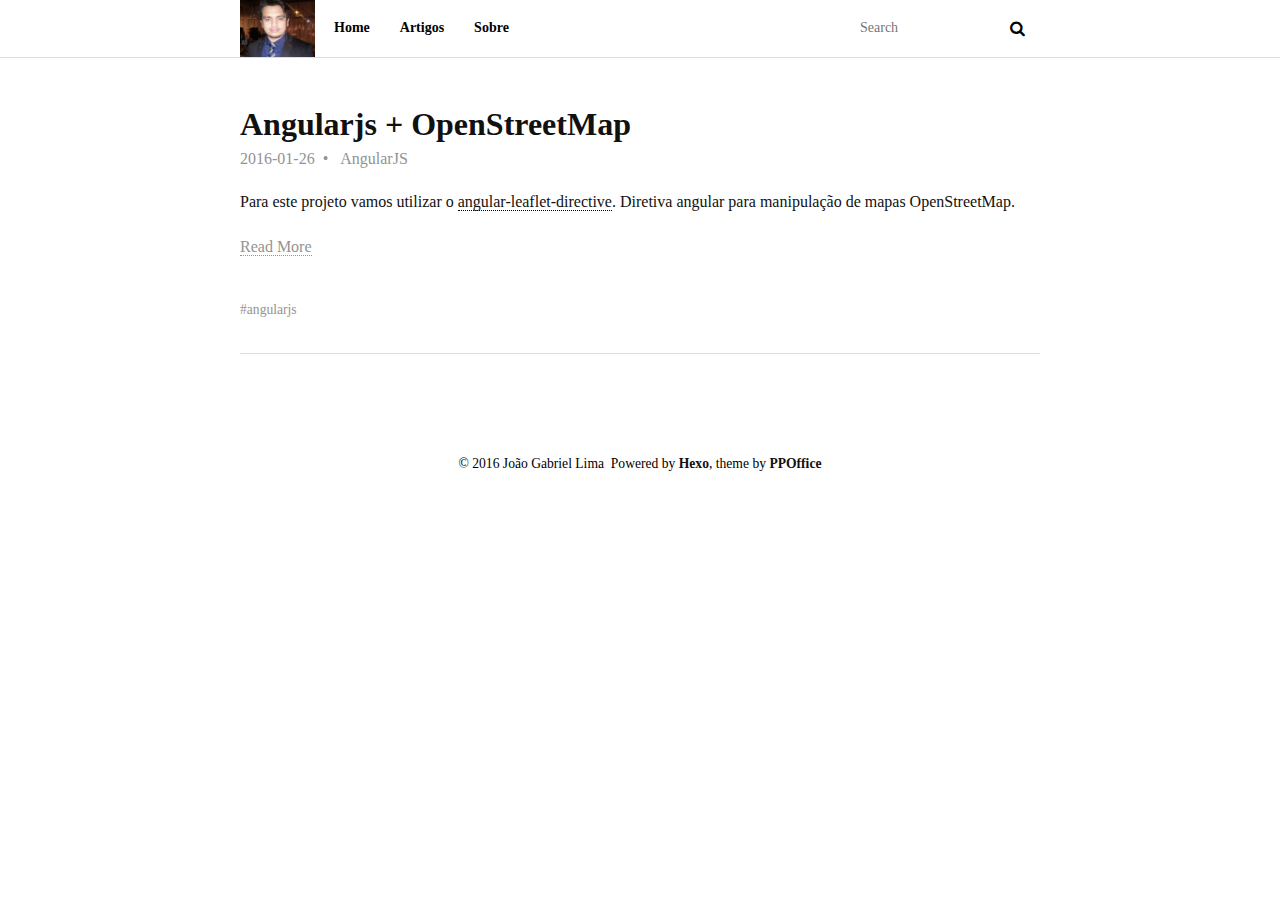
==== commit 8e15013d: "Site updated: 2016-01-30 13:44:15" ====
--- a/index.html
+++ b/index.html
@@ -22,6 +22,19 @@
   <link href="/webfonts/source-code-pro/main.css" rel="stylesheet" type="text/css">
   <link rel="stylesheet" href="/css/style.css" type="text/css">
   
+<!-- Google Analytics -->
+<script type="text/javascript">
+(function(i,s,o,g,r,a,m){i['GoogleAnalyticsObject']=r;i[r]=i[r]||function(){
+(i[r].q=i[r].q||[]).push(arguments)},i[r].l=1*new Date();a=s.createElement(o),
+m=s.getElementsByTagName(o)[0];a.async=1;a.src=g;m.parentNode.insertBefore(a,m)
+})(window,document,'script','//www.google-analytics.com/analytics.js','ga');
+
+ga('create', 'UA-73093405-1', 'auto');
+ga('send', 'pageview');
+
+</script>
+<!-- End Google Analytics -->
+
 
 </head>
 
@@ -77,19 +90,12 @@
     </div>
     <div class="article-entry" itemprop="articleBody">
       
-        <p>Para este projeto vamos utilizar o <a href="https://github.com/tombatossals/angular-leaflet-directive" target="_blank" rel="external">angular-leaflet-directive</a>. Diretiva angular para manipulação de mapas OpenStreetMap.<br>Para criar o projeto, vamos executar os seguintes passos:</p>
-<figure class="highlight bash"><table><tr><td class="gutter"><pre><span class="line">1</span><br><span class="line">2</span><br></pre></td><td class="code"><pre><span class="line">$ mkdir angularjs_openstreetmap</span><br><span class="line">$ <span class="built_in">cd</span> angularjs_openstreetmap &amp;&amp; npm init</span><br></pre></td></tr></table></figure>
-<p>Após responder todas as perguntas, será criado um arquivo: package.json</p>
-<p>Seu projeto está criado e configurado, agora precisamos acrescentar a dependência ‘leaflet-directive’. Para isso é necessário executar o segunte comando (partindo do princípio que você já possui o <a href="http://bower.io/" target="_blank" rel="external">bower</a> instalado: </p>
-<figure class="highlight bash"><table><tr><td class="gutter"><pre><span class="line">1</span><br><span class="line">2</span><br></pre></td><td class="code"><pre><span class="line">$ bower init </span><br><span class="line">$ bower install angular-leaflet-directive --save</span><br></pre></td></tr></table></figure>
-<p>Antes de comerçarmos vamos entender as dependências do projeto e por que estamos as utilizando.<br>O Leaflet é uma biblioteca open-source na linguagem JavaScript para mapas interativos desenvolvido por <a href="https://github.com/mourner" target="_blank" rel="external">Vladimir Agafonkin</a>, com ele você poderá criar incríveis soluções de mapas totalmente interativos.<br>Sobre o leaflet, temos a diretiva <a href="https://github.com/tombatossals/angular-leaflet-directive" target="_blank" rel="external">angular-leaflet-directive</a> que nos auxiliará com a manipulação e criação do mapa apenas instanciando sua tag html <leaflet></leaflet></p>
-<p>Agora vamos colocar a mão na massa!<br>Primeiro preparamos o html onde o mapa será apresentado:</p>
-<h3 id="index-html"><a href="#index-html" class="headerlink" title="index.html"></a>index.html</h3><figure class="highlight bash"><table><tr><td class="gutter"><pre><span class="line">1</span><br><span class="line">2</span><br><span class="line">3</span><br><span class="line">4</span><br><span class="line">5</span><br><span class="line">6</span><br><span class="line">7</span><br><span class="line">8</span><br><span class="line">9</span><br><span class="line">10</span><br><span class="line">11</span><br><span class="line">12</span><br><span class="line">13</span><br><span class="line">14</span><br><span class="line">15</span><br><span class="line">16</span><br></pre></td><td class="code"><pre><span class="line">&lt;!DOCTYPE html&gt;</span><br><span class="line">&lt;html&gt;</span><br><span class="line">&lt;head&gt;</span><br><span class="line">    &lt;meta charset=<span class="string">"utf-8"</span>&gt;</span><br><span class="line">    &lt;meta http-equiv=<span class="string">"X-UA-Compatible"</span> content=<span class="string">"IE=edge"</span>&gt;</span><br><span class="line">    &lt;title&gt;Angularjs + OpenStreetMap&lt;/title&gt;</span><br><span class="line">    &lt;link rel=<span class="string">"stylesheet"</span> href=<span class="string">"bower_components/leaflet/dist/leaflet.css"</span>&gt;</span><br><span class="line">    &lt;script src=<span class="string">"bower_components/angular/angular.min.js"</span>&gt;&lt;/script&gt;</span><br><span class="line">    &lt;script src=<span class="string">"bower_components/angular-leaflet-directive/dist/angular-leaflet-directive.min.js"</span>&gt;&lt;/script&gt;</span><br><span class="line">    &lt;script src=<span class="string">"app.js"</span>&gt;&lt;/script&gt;</span><br><span class="line">&lt;/head&gt;</span><br><span class="line"></span><br><span class="line">&lt;body ng-app=<span class="string">"openstreet"</span> ng-controller=<span class="string">"MapController"</span>&gt;</span><br><span class="line">    &lt;leaflet defaults=<span class="string">"map.defaults"</span> markers=<span class="string">"map.markers"</span> center=<span class="string">"map.center"</span> ng-if=<span class="string">"map"</span> style=<span class="string">"width:100%;height:800px"</span>&gt;&lt;/leaflet&gt;</span><br><span class="line">&lt;/body&gt;</span><br><span class="line">&lt;/html&gt;</span><br></pre></td></tr></table></figure>
-<h3 id="app-js"><a href="#app-js" class="headerlink" title="app.js"></a>app.js</h3><figure class="highlight bash"><table><tr><td class="gutter"><pre><span class="line">1</span><br><span class="line">2</span><br><span class="line">3</span><br><span class="line">4</span><br><span class="line">5</span><br><span class="line">6</span><br><span class="line">7</span><br><span class="line">8</span><br><span class="line">9</span><br><span class="line">10</span><br><span class="line">11</span><br><span class="line">12</span><br><span class="line">13</span><br><span class="line">14</span><br><span class="line">15</span><br><span class="line">16</span><br><span class="line">17</span><br><span class="line">18</span><br><span class="line">19</span><br><span class="line">20</span><br><span class="line">21</span><br><span class="line">22</span><br><span class="line">23</span><br><span class="line">24</span><br><span class="line">25</span><br><span class="line">26</span><br><span class="line">27</span><br><span class="line">28</span><br><span class="line">29</span><br><span class="line">30</span><br><span class="line">31</span><br><span class="line">32</span><br><span class="line">33</span><br><span class="line">34</span><br></pre></td><td class="code"><pre><span class="line">angular.module(<span class="string">"openstreet"</span>, [<span class="string">'leaflet-directive'</span>])</span><br><span class="line">    .controller(<span class="string">'MapController'</span>, <span class="keyword">function</span>(<span class="variable">$scope</span>) &#123;</span><br><span class="line">        <span class="variable">$scope</span>.map = &#123;</span><br><span class="line">            defaults: &#123;</span><br><span class="line">                tileLayer: <span class="string">'http://&#123;s&#125;.tiles.wmflabs.org/bw-mapnik/&#123;z&#125;/&#123;x&#125;/&#123;y&#125;.png'</span>,</span><br><span class="line">                maxZoom: <span class="number">18</span>,</span><br><span class="line">                zoomControlPosition: <span class="string">'topright'</span>,</span><br><span class="line">                color: <span class="string">'#666'</span>,</span><br><span class="line">            &#125;,</span><br><span class="line">            markers: &#123;&#125;,</span><br><span class="line">            center: &#123;&#125;,</span><br><span class="line">            events: &#123;</span><br><span class="line">                map: &#123;</span><br><span class="line">                    <span class="built_in">enable</span>: [<span class="string">'context'</span>],</span><br><span class="line">                    logic: <span class="string">'emit'</span></span><br><span class="line">                &#125;</span><br><span class="line">            &#125;</span><br><span class="line">        &#125;;</span><br><span class="line"></span><br><span class="line">        <span class="variable">$scope</span>.center = <span class="keyword">function</span>(lat, lng) &#123;</span><br><span class="line">            <span class="variable">$scope</span>.map.center.lat = lat;</span><br><span class="line">            <span class="variable">$scope</span>.map.center.lng = lng;</span><br><span class="line">            <span class="variable">$scope</span>.map.center.zoom = <span class="number">15</span>;</span><br><span class="line">            <span class="variable">$scope</span>.here = &#123;</span><br><span class="line">                lat: lat,</span><br><span class="line">                lng: lng,</span><br><span class="line">                message: <span class="string">"Você está aqui!"</span>,</span><br><span class="line">                focus: <span class="literal">true</span>,</span><br><span class="line">                draggable: <span class="literal">false</span></span><br><span class="line">            &#125;;</span><br><span class="line">            <span class="variable">$scope</span>.map.markers.now = <span class="variable">$scope</span>.here;</span><br><span class="line">        &#125;</span><br><span class="line">        <span class="variable">$scope</span>.center(-<span class="number">1.380229</span>, -<span class="number">48.442365</span>);</span><br><span class="line">    &#125;);</span><br></pre></td></tr></table></figure>
-<p>Esclarecendo o que fizemos até agora!<br>O $scope.map é nosso objeto que representará o mapa, ele contém as propriedades que serão necessárias para gerá-lo.<br>Criei uma função simples chamada de $scope.center(), apenas para ilustrar como você poderá configurar o centro do mapa através de uma função mas tabém poderia declará-la diretamente no objeto $scop.map. </p>
-<p>Existem diversos exemplos interessantes da utilziação dessa diretiva em seu site de <a href="http://tombatossals.github.io/angular-leaflet-directive/#!/examples/simple-map" target="_blank" rel="external">demonstração</a>.</p>
-<p>Espero que tenha gostado deste post!<br>Qualquer dúvida, fale comigo <a href="http://twitter.com/jgabriel_lima" target="_blank" rel="external">@jgabriel_lima</a></p>
-
+        <p>Para este projeto vamos utilizar o <a href="https://github.com/tombatossals/angular-leaflet-directive">angular-leaflet-directive</a>. Diretiva angular para manipulação de mapas OpenStreetMap.<br>
+        
+          <p class="article-more-link">
+            <a href="/2016/01/26/OpenStreetMap/#more">Read More</a>
+          </p>
+        
       
     </div>
     
